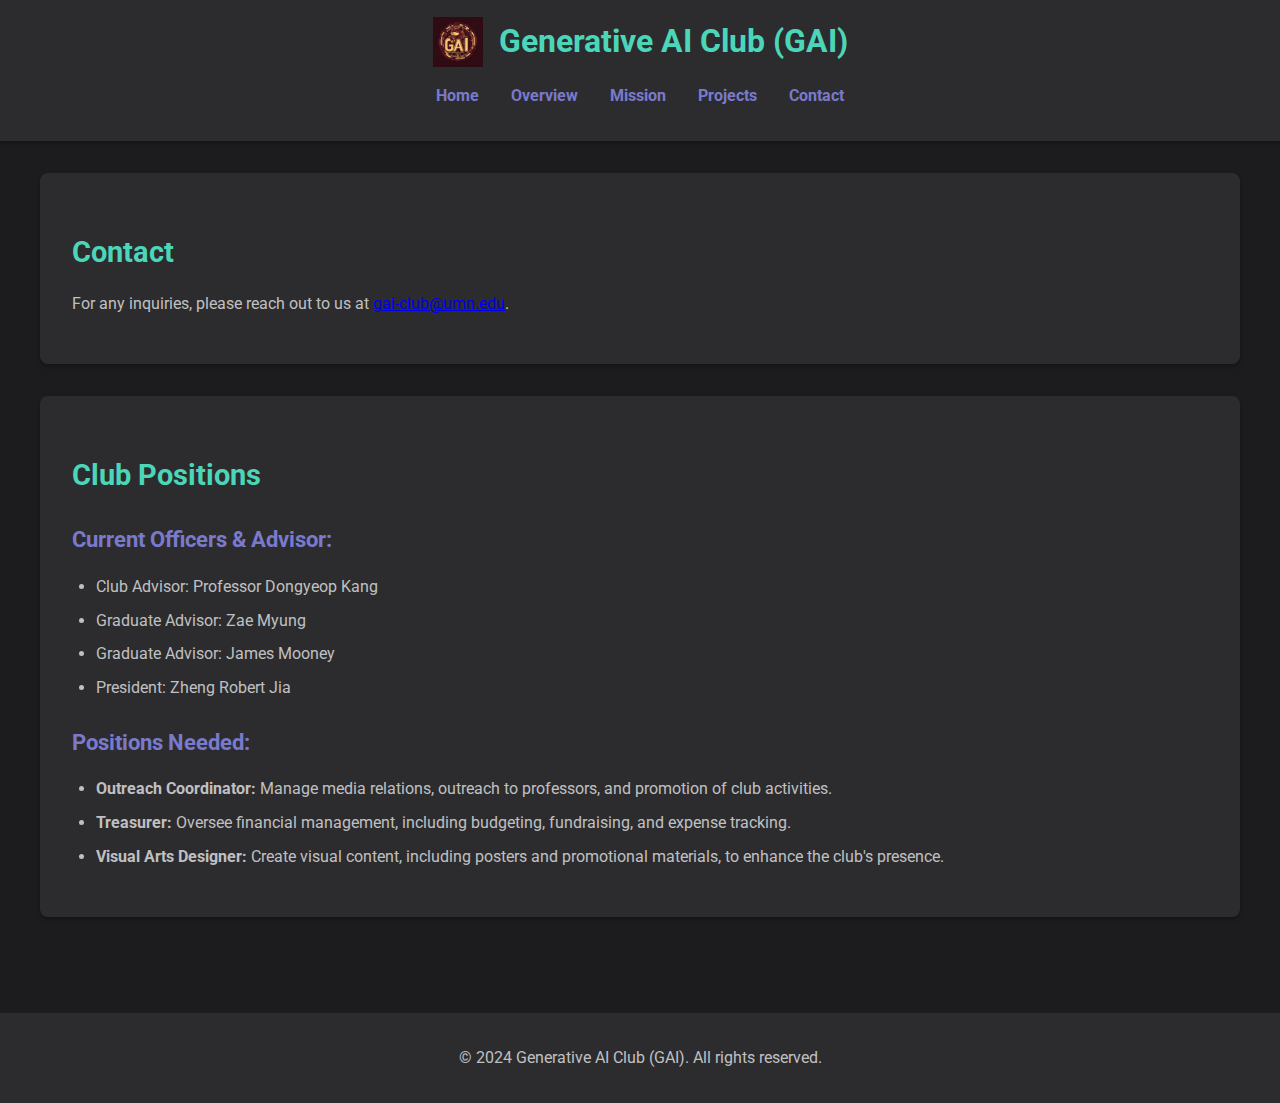
==== contact.html @ d9104f9e "ugly design with content" ====
<!DOCTYPE html>
<html lang="en">
	<head>
		<meta charset="UTF-8" />
		<meta name="viewport" content="width=device-width, initial-scale=1.0" />
		<title>GAI Club - Contact</title>
		<link rel="stylesheet" href="styles.css" />
		<link
			href="https://fonts.googleapis.com/css2?family=Roboto:wght@300;400;700&display=swap"
			rel="stylesheet"
		/>
	</head>
	<body>
		<header>
			<div class="header-content">
				<img src="gai-logo.png" alt="GAI Club Logo" class="logo" />
				<h1>Generative AI Club (GAI)</h1>
			</div>
			<nav>
				<ul>
					<li><a href="index.html">Home</a></li>
					<li><a href="overview.html">Overview</a></li>
					<li><a href="mission.html">Mission</a></li>
					<li><a href="projects.html">Projects</a></li>
					<li><a href="contact.html">Contact</a></li>
				</ul>
			</nav>
		</header>

		<main>
			<section id="contact">
				<h2>Contact</h2>
				<p>
					For any inquiries, please reach out to us at
					<a href="mailto:gai-club@umn.edu">gai-club@umn.edu</a>.
				</p>
			</section>

			<section id="club-positions">
				<h2>Club Positions</h2>
				<h3>Current Officers & Advisor:</h3>
				<ul>
					<li>Club Advisor: Professor Dongyeop Kang</li>
					<li>Graduate Advisor: Zae Myung</li>
					<li>Graduate Advisor: James Mooney</li>
					<li>President: Zheng Robert Jia</li>
				</ul>

				<h3>Positions Needed:</h3>
				<ul>
					<li>
						<strong>Outreach Coordinator:</strong> Manage media relations,
						outreach to professors, and promotion of club activities.
					</li>
					<li>
						<strong>Treasurer:</strong> Oversee financial management, including
						budgeting, fundraising, and expense tracking.
					</li>
					<li>
						<strong>Visual Arts Designer:</strong> Create visual content,
						including posters and promotional materials, to enhance the club's
						presence.
					</li>
				</ul>
			</section>
		</main>

		<footer>
			<p>&copy; 2024 Generative AI Club (GAI). All rights reserved.</p>
		</footer>
	</body>
</html>
---- styles.css ----
:root {
    --background-color: #1c1c1e; /* Original dark background */
    --text-color: #c0c0c2; /* Milder text color */
    --header-color: #2c2c2e; /* Slightly lighter than the background */
    --link-color: #7a7acd; /* Muted link color */
    --link-hover-color: #5e5eb8; /* Softer link hover color */
    --accent-color: #4cd6b9; /* Muted accent color */
    --table-header-color: #333336; /* Dark grey for table headers */
    --table-border-color: #3e3e42; /* Slightly lighter for borders */
}

body {
    background-color: var(--background-color);
    color: var(--text-color);
    font-family: 'Roboto', sans-serif;
    line-height: 1.6;
    margin: 0;
    padding: 0;
}

header {
    background-color: var(--header-color);
    padding: 1rem;
    box-shadow: 0 2px 4px rgba(0,0,0,0.3);
}

.header-content {
    display: flex;
    align-items: center;
    justify-content: center;
    margin-bottom: 1rem;
}

.logo {
    width: 50px;
    height: 50px;
    margin-right: 1rem;
}

header h1 {
    margin: 0;
    font-size: 2rem;
    color: var(--accent-color);
}

nav ul {
    list-style-type: none;
    padding: 0;
    display: flex;
    justify-content: center;
}

nav ul li {
    margin: 0 1rem;
}

nav ul li a {
    color: var(--link-color);
    text-decoration: none;
    font-weight: bold;
}

nav ul li a:hover {
    color: var(--link-hover-color);
}

main {
    padding: 2rem;
    max-width: 1200px;
    margin: 0 auto;
}

section {
    background-color: var(--header-color);
    border-radius: 8px;
    padding: 2rem;
    margin-bottom: 2rem;
    box-shadow: 0 2px 4px rgba(0,0,0,0.3);
}

h2 {
    color: var(--accent-color);
    font-size: 1.8rem;
    margin-bottom: 1rem;
}

h3 {
    color: var(--link-color);
    font-size: 1.4rem;
    margin-top: 1.5rem;
    margin-bottom: 0.5rem;
}

ul {
    padding-left: 1.5rem;
}

li {
    margin-bottom: 0.5rem;
}

table {
    width: 100%;
    border-collapse: collapse;
    margin-top: 1rem;
    background-color: var(--header-color);
    box-shadow: 0 2px 4px rgba(0,0,0,0.3);
}

th, td {
    padding: 1rem;
    text-align: left;
    border: 1px solid var(--table-border-color);
}

th {
    background-color: var(--table-header-color);
    font-weight: bold;
    color: var(--accent-color);
}

tbody tr:nth-child(even) {
    background-color: rgba(255, 255, 255, 0.05);
}

tbody tr:hover {
    background-color: rgba(255, 255, 255, 0.1);
}

footer {
    background-color: var(--header-color);
    color: var(--text-color);
    text-align: center;
    padding: 1rem;
    margin-top: 2rem;
}

@media (max-width: 768px) {
    header h1 {
        font-size: 1.5rem;
    }

    nav ul {
        flex-direction: column;
        align-items: center;
    }

    nav ul li {
        margin: 0.5rem 0;
    }

    main {
        padding: 1rem;
    }

    section {
        padding: 1rem;
    }

    table {
        font-size: 0.9rem;
    }

    th, td {
        padding: 0.5rem;
    }
}
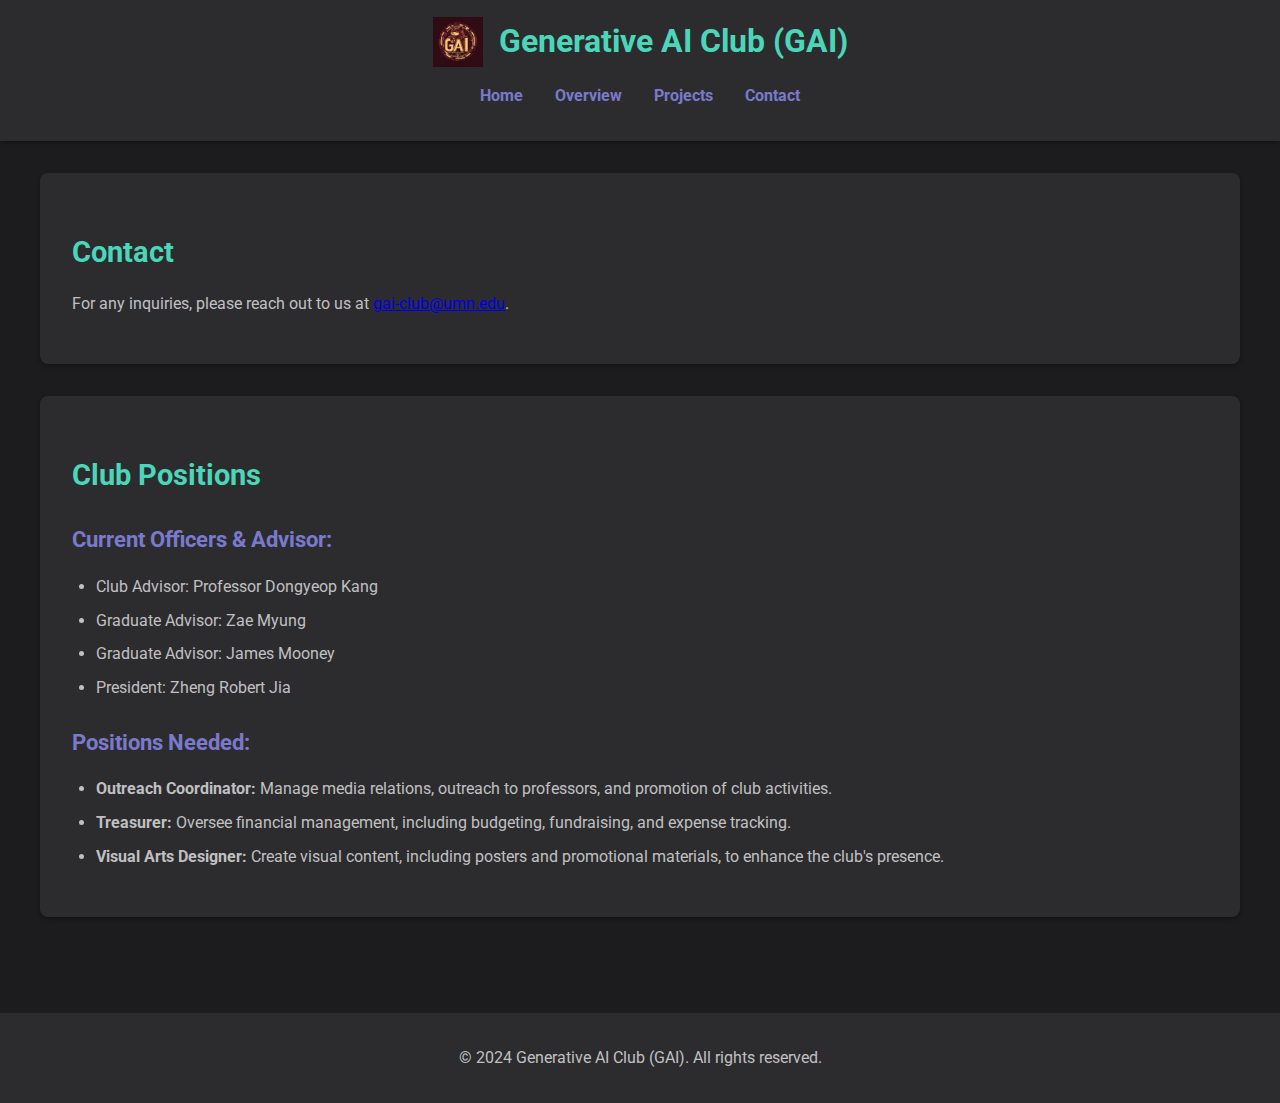
==== commit b8e9088f: "initial club website setup" ====
--- a/contact.html
+++ b/contact.html
@@ -20,7 +20,7 @@
 				<ul>
 					<li><a href="index.html">Home</a></li>
 					<li><a href="overview.html">Overview</a></li>
-					<li><a href="mission.html">Mission</a></li>
+					<!-- <li><a href="mission.html">Mission</a></li> -->
 					<li><a href="projects.html">Projects</a></li>
 					<li><a href="contact.html">Contact</a></li>
 				</ul>
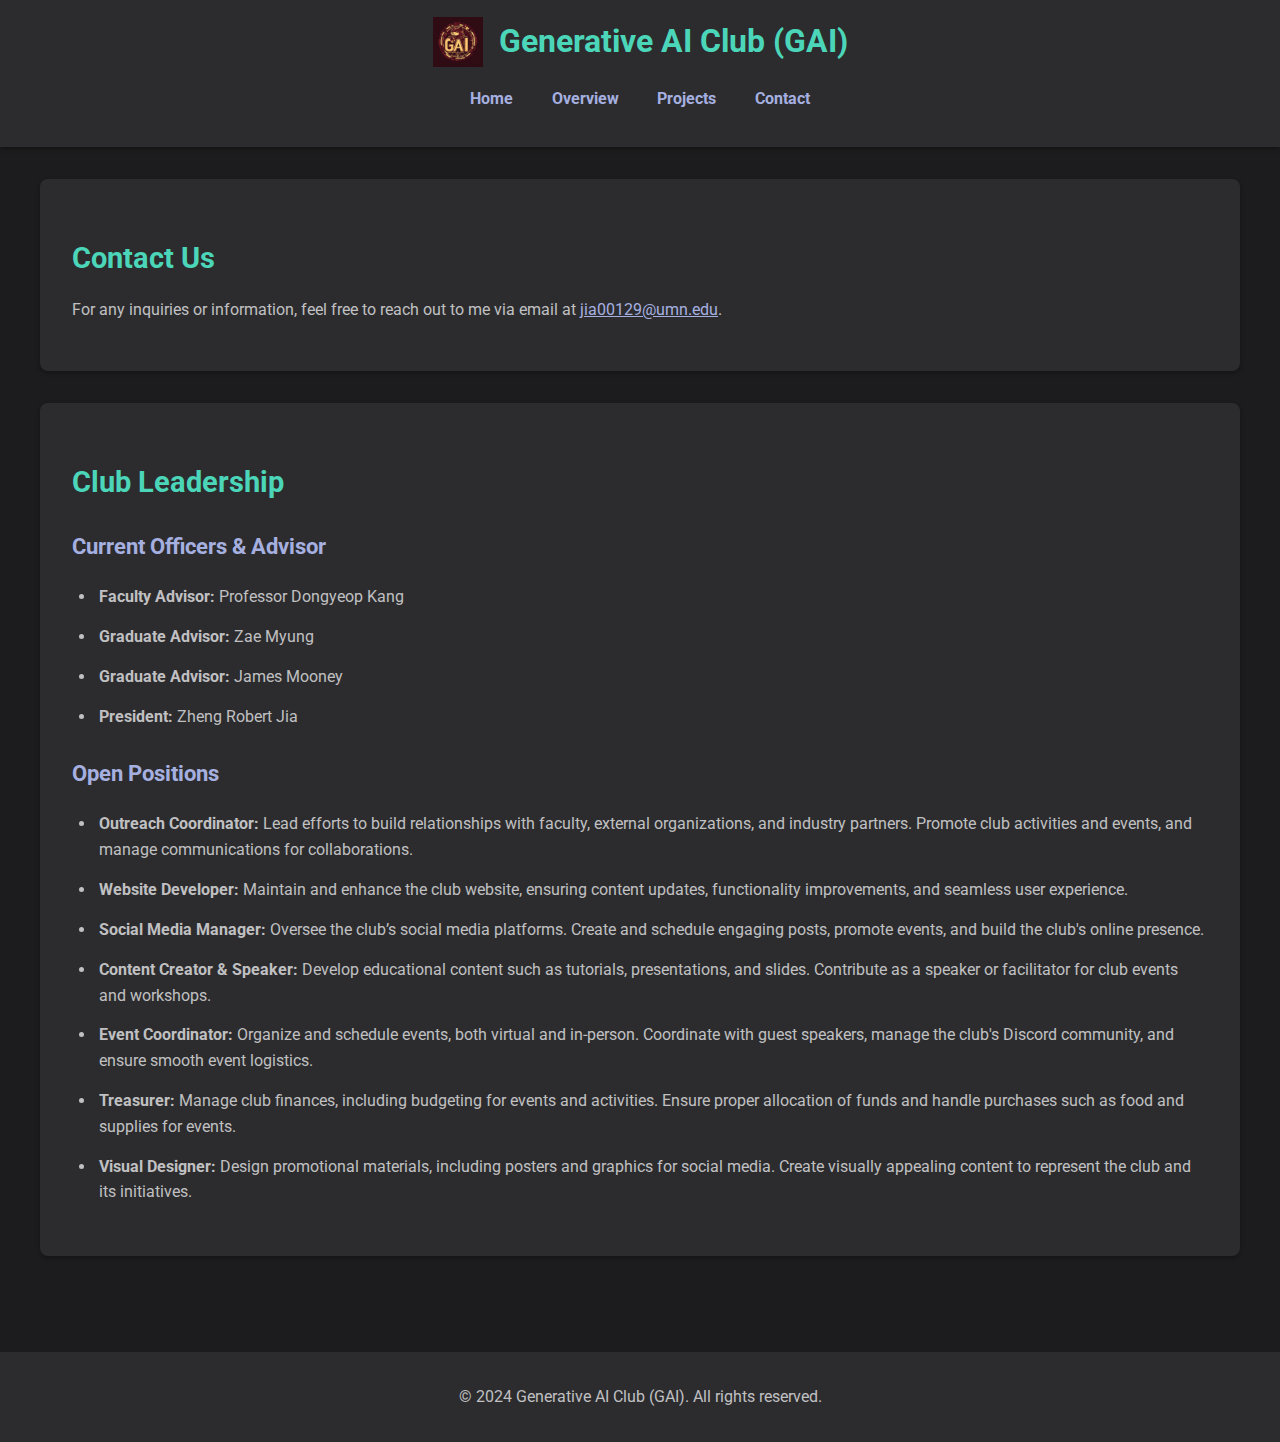
==== commit f04d13a6: "added position roles to the contact page" ====
--- a/contact.html
+++ b/contact.html
@@ -29,37 +29,61 @@
 
 		<main>
 			<section id="contact">
-				<h2>Contact</h2>
+				<h2>Contact Us</h2>
 				<p>
-					For any inquiries, please reach out to us at
-					<a href="mailto:gai-club@umn.edu">gai-club@umn.edu</a>.
+					For any inquiries or information, feel free to reach out to me via
+					email at
+					<a href="mailto:jia00129@umn.edu">jia00129@umn.edu</a>.
 				</p>
 			</section>
 
 			<section id="club-positions">
-				<h2>Club Positions</h2>
-				<h3>Current Officers & Advisor:</h3>
+				<h2>Club Leadership</h2>
+				<h3>Current Officers & Advisor</h3>
 				<ul>
-					<li>Club Advisor: Professor Dongyeop Kang</li>
-					<li>Graduate Advisor: Zae Myung</li>
-					<li>Graduate Advisor: James Mooney</li>
-					<li>President: Zheng Robert Jia</li>
+					<li><strong>Faculty Advisor:</strong> Professor Dongyeop Kang</li>
+					<li><strong>Graduate Advisor:</strong> Zae Myung</li>
+					<li><strong>Graduate Advisor:</strong> James Mooney</li>
+					<li><strong>President:</strong> Zheng Robert Jia</li>
 				</ul>
 
-				<h3>Positions Needed:</h3>
+				<h3>Open Positions</h3>
 				<ul>
 					<li>
-						<strong>Outreach Coordinator:</strong> Manage media relations,
-						outreach to professors, and promotion of club activities.
+						<strong>Outreach Coordinator:</strong> Lead efforts to build
+						relationships with faculty, external organizations, and industry
+						partners. Promote club activities and events, and manage
+						communications for collaborations.
 					</li>
 					<li>
-						<strong>Treasurer:</strong> Oversee financial management, including
-						budgeting, fundraising, and expense tracking.
+						<strong>Website Developer:</strong> Maintain and enhance the club
+						website, ensuring content updates, functionality improvements, and
+						seamless user experience.
 					</li>
 					<li>
-						<strong>Visual Arts Designer:</strong> Create visual content,
-						including posters and promotional materials, to enhance the club's
-						presence.
+						<strong>Social Media Manager:</strong> Oversee the club’s social
+						media platforms. Create and schedule engaging posts, promote events,
+						and build the club's online presence.
+					</li>
+					<li>
+						<strong>Content Creator & Speaker:</strong> Develop educational
+						content such as tutorials, presentations, and slides. Contribute as
+						a speaker or facilitator for club events and workshops.
+					</li>
+					<li>
+						<strong>Event Coordinator:</strong> Organize and schedule events,
+						both virtual and in-person. Coordinate with guest speakers, manage
+						the club's Discord community, and ensure smooth event logistics.
+					</li>
+					<li>
+						<strong>Treasurer:</strong> Manage club finances, including
+						budgeting for events and activities. Ensure proper allocation of
+						funds and handle purchases such as food and supplies for events.
+					</li>
+					<li>
+						<strong>Visual Designer:</strong> Design promotional materials,
+						including posters and graphics for social media. Create visually
+						appealing content to represent the club and its initiatives.
 					</li>
 				</ul>
 			</section>
--- a/styles.css
+++ b/styles.css
@@ -1,167 +1,190 @@
 :root {
-    --background-color: #1c1c1e; /* Original dark background */
-    --text-color: #c0c0c2; /* Milder text color */
-    --header-color: #2c2c2e; /* Slightly lighter than the background */
-    --link-color: #7a7acd; /* Muted link color */
-    --link-hover-color: #5e5eb8; /* Softer link hover color */
-    --accent-color: #4cd6b9; /* Muted accent color */
-    --table-header-color: #333336; /* Dark grey for table headers */
-    --table-border-color: #3e3e42; /* Slightly lighter for borders */
+	--background-color: #1c1c1e; /* Original dark background */
+	--text-color: #c0c0c2; /* Milder text color */
+	--header-color: #2c2c2e; /* Slightly lighter than the background */
+	--link-color: #a6b0e0; /* Slightly lighter and cooler than the original muted link color */
+	--link-hover-color: #5e5eb8; /* Softer link hover color */
+	--accent-color: #4cd6b9; /* Muted accent color */
+	--table-header-color: #333336; /* Dark grey for table headers */
+	--table-border-color: #3e3e42; /* Slightly lighter for borders */
+	--visited-link-color: #9a6dcd; /* A lighter purple that contrasts well with the background */
 }
 
 body {
-    background-color: var(--background-color);
-    color: var(--text-color);
-    font-family: 'Roboto', sans-serif;
-    line-height: 1.6;
-    margin: 0;
-    padding: 0;
+	background-color: var(--background-color);
+	color: var(--text-color);
+	font-family: "Roboto", sans-serif;
+	line-height: 1.6;
+	margin: 0;
+	padding: 0;
 }
 
 header {
-    background-color: var(--header-color);
-    padding: 1rem;
-    box-shadow: 0 2px 4px rgba(0,0,0,0.3);
+	background-color: var(--header-color);
+	padding: 1rem;
+	box-shadow: 0 2px 4px rgba(0, 0, 0, 0.3);
 }
 
 .header-content {
-    display: flex;
-    align-items: center;
-    justify-content: center;
-    margin-bottom: 1rem;
+	display: flex;
+	align-items: center;
+	justify-content: center;
+	margin-bottom: 1rem;
 }
 
 .logo {
-    width: 50px;
-    height: 50px;
-    margin-right: 1rem;
+	width: 50px;
+	height: 50px;
+	margin-right: 1rem;
 }
 
 header h1 {
-    margin: 0;
-    font-size: 2rem;
-    color: var(--accent-color);
+	margin: 0;
+	font-size: 2rem;
+	color: var(--accent-color);
 }
 
 nav ul {
-    list-style-type: none;
-    padding: 0;
-    display: flex;
-    justify-content: center;
+	list-style-type: none;
+	padding: 0;
+	display: flex;
+	justify-content: center;
 }
 
 nav ul li {
-    margin: 0 1rem;
+	margin: 0 1rem;
 }
 
 nav ul li a {
-    color: var(--link-color);
-    text-decoration: none;
-    font-weight: bold;
+	color: var(--link-color);
+	text-decoration: none;
+	font-weight: bold;
+}
+
+a {
+	color: var(--link-color);
 }
 
 nav ul li a:hover {
-    color: var(--link-hover-color);
+	color: var(--link-hover-color);
 }
 
 main {
-    padding: 2rem;
-    max-width: 1200px;
-    margin: 0 auto;
+	padding: 2rem;
+	max-width: 1200px;
+	margin: 0 auto;
 }
 
 section {
-    background-color: var(--header-color);
-    border-radius: 8px;
-    padding: 2rem;
-    margin-bottom: 2rem;
-    box-shadow: 0 2px 4px rgba(0,0,0,0.3);
+	background-color: var(--header-color);
+	border-radius: 8px;
+	padding: 2rem;
+	margin-bottom: 2rem;
+	box-shadow: 0 2px 4px rgba(0, 0, 0, 0.3);
 }
 
 h2 {
-    color: var(--accent-color);
-    font-size: 1.8rem;
-    margin-bottom: 1rem;
+	color: var(--accent-color);
+	font-size: 1.8rem;
+	margin-bottom: 1rem;
 }
 
 h3 {
-    color: var(--link-color);
-    font-size: 1.4rem;
-    margin-top: 1.5rem;
-    margin-bottom: 0.5rem;
+	color: var(--link-color);
+	font-size: 1.4rem;
+	margin-top: 1.5rem;
+	margin-bottom: 0.5rem;
 }
 
 ul {
-    padding-left: 1.5rem;
+	padding-left: 1.5rem;
 }
 
 li {
-    margin-bottom: 0.5rem;
+	margin-bottom: 0.5rem;
+	padding: 0.2em;
 }
 
 table {
-    width: 100%;
-    border-collapse: collapse;
-    margin-top: 1rem;
-    background-color: var(--header-color);
-    box-shadow: 0 2px 4px rgba(0,0,0,0.3);
+	width: 100%;
+	border-collapse: collapse;
+	margin-top: 1rem;
+	background-color: var(--header-color);
+	box-shadow: 0 2px 4px rgba(0, 0, 0, 0.3);
 }
 
-th, td {
-    padding: 1rem;
-    text-align: left;
-    border: 1px solid var(--table-border-color);
+th,
+td {
+	padding: 1rem;
+	text-align: left;
+	border: 1px solid var(--table-border-color);
 }
 
 th {
-    background-color: var(--table-header-color);
-    font-weight: bold;
-    color: var(--accent-color);
+	background-color: var(--table-header-color);
+	font-weight: bold;
+	color: var(--accent-color);
 }
 
 tbody tr:nth-child(even) {
-    background-color: rgba(255, 255, 255, 0.05);
+	background-color: rgba(255, 255, 255, 0.05);
 }
 
 tbody tr:hover {
-    background-color: rgba(255, 255, 255, 0.1);
+	background-color: rgba(255, 255, 255, 0.1);
 }
 
 footer {
-    background-color: var(--header-color);
-    color: var(--text-color);
-    text-align: center;
-    padding: 1rem;
-    margin-top: 2rem;
+	background-color: var(--header-color);
+	color: var(--text-color);
+	text-align: center;
+	padding: 1rem;
+	margin-top: 2rem;
+}
+
+a:visited {
+	color: var(--visited-link-color);
+}
+
+.discord-icon {
+	margin-left: 20px;
+	color: #5865f2;
+	font-size: 24px;
+	text-decoration: none;
+}
+
+.discord-icon:hover {
+	color: #7289da;
 }
 
 @media (max-width: 768px) {
-    header h1 {
-        font-size: 1.5rem;
-    }
+	header h1 {
+		font-size: 1.5rem;
+	}
 
-    nav ul {
-        flex-direction: column;
-        align-items: center;
-    }
+	nav ul {
+		flex-direction: column;
+		align-items: center;
+	}
 
-    nav ul li {
-        margin: 0.5rem 0;
-    }
+	nav ul li {
+		margin: 0.5rem 0;
+	}
 
-    main {
-        padding: 1rem;
-    }
+	main {
+		padding: 1rem;
+	}
 
-    section {
-        padding: 1rem;
-    }
+	section {
+		padding: 1rem;
+	}
 
-    table {
-        font-size: 0.9rem;
-    }
+	table {
+		font-size: 0.9rem;
+	}
 
-    th, td {
-        padding: 0.5rem;
-    }
+	th,
+	td {
+		padding: 0.5rem;
+	}
 }
